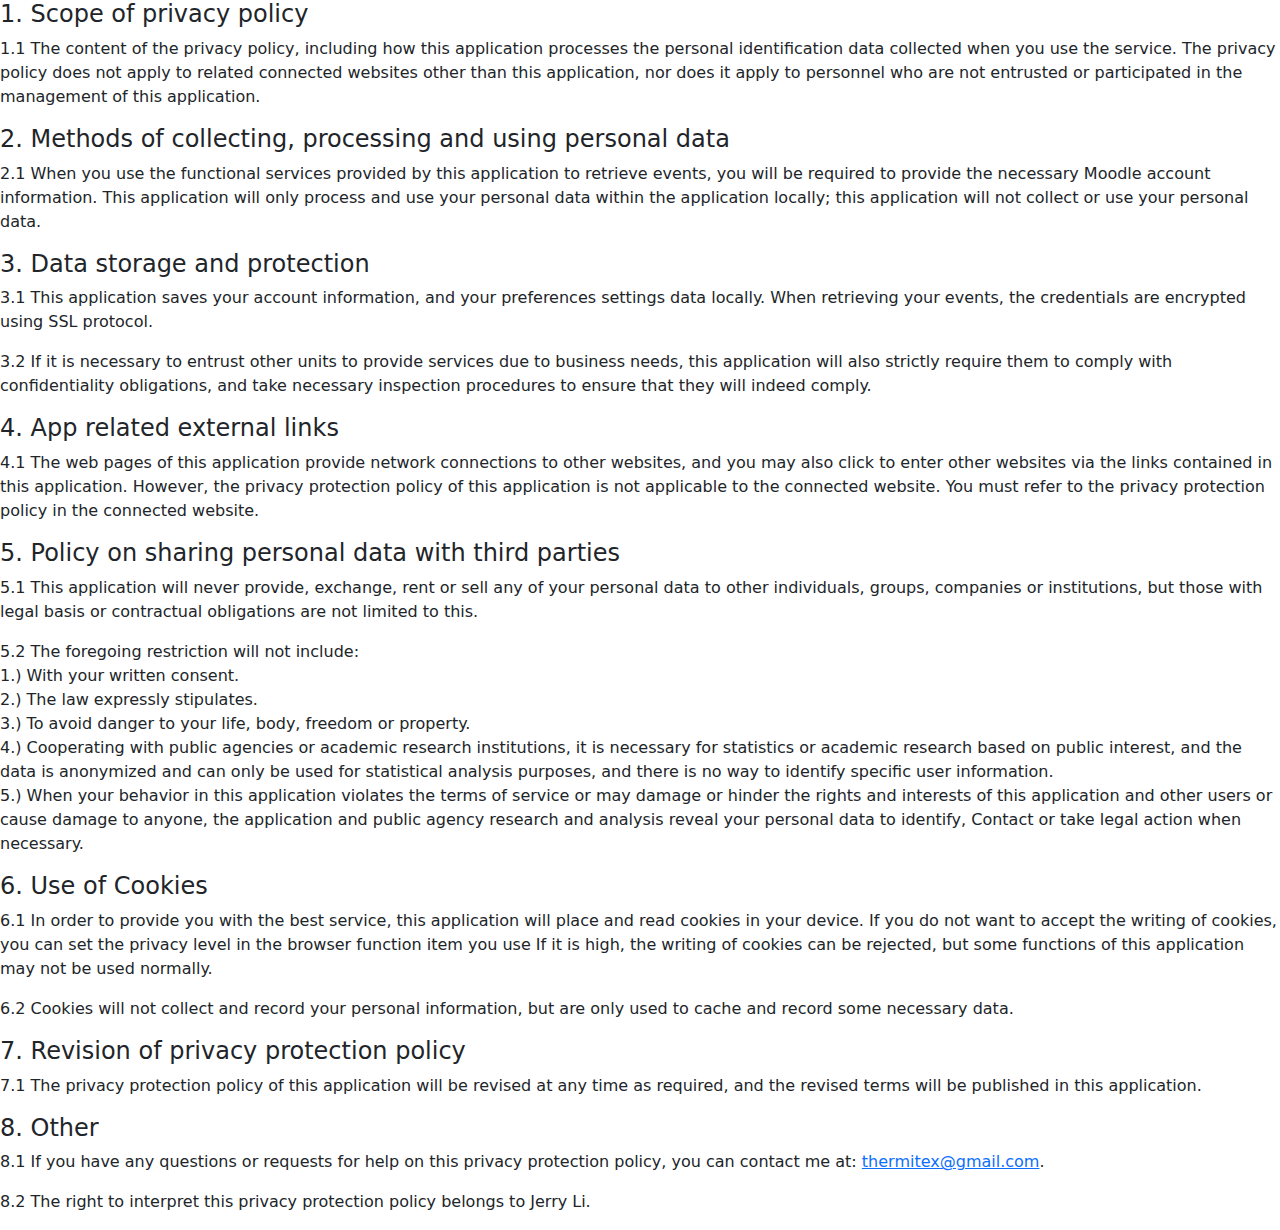
==== privacy.html @ 24122393 "Initial commit" ====
<!doctype html>
<html>
    <head>
        <!-- meta -->
        <meta charset="utf-8">
        <meta http-equiv="X-UA-Compatible" content="IE=edge">
        <meta name="viewport" content="width=device-width, initial-scale=1.0">
        <meta name="description" content="HKU Moodle client that helps fetch deadlines, set reminders, view courses and so on, renovated and rewritten in Flutter.">
        <meta name="keywords" content="Software, App, Moodle, Mobile, Client, iOS, Android, HKU">
        <meta name="author" content="Jerry Li">

        <!-- Site Title -->
        <title>Privacy Policy</title>

        <!-- favicon -->
        <link rel="shortcut icon" type="image/x-icon" href="assets/images/cuckoo-favicon.png">

        <!-- Main CSS -->
        <link href="assets/css/main.css" rel="stylesheet">

        <!-- Bootstrap CSS -->
        <link href="assets/css/bootstrap.min.css" rel="stylesheet">

        <!-- Font-Awesome CSS -->
        <link href="assets/css/font-awesome.min.css" rel="stylesheet">

        <!-- Google Fonts -->
        <link href="assets/css/googlefont.css" rel="stylesheet"> 

        <!-- Animate CSS -->
        <link rel="stylesheet" href="assets/css/animate.min.css">
    </head>

    <body>
        <h4>1. Scope of privacy policy</h4>
			<p>1.1 The content of the privacy policy, including how this application processes the personal identification data collected when you use the service. The privacy policy does not apply to related connected websites other than this application, nor does it apply to personnel who are not entrusted or participated in the management of this application.</p>

			<h4>2. Methods of collecting, processing and using personal data</h4>
			<p>2.1 When you use the functional services provided by this application to retrieve events, you will be required to provide the necessary Moodle account information. This application will only process and use your personal data within the application locally; this application will not collect or use your personal data.</p>

			<h4>3. Data storage and protection</h4>
			<p>3.1 This application saves your account information, and your preferences settings data locally. When retrieving your events, the credentials are encrypted using SSL protocol.</p>
			<p>3.2 If it is necessary to entrust other units to provide services due to business needs, this application will also strictly require them to comply with confidentiality obligations, and take necessary inspection procedures to ensure that they will indeed comply.</p>

			<h4>4. App related external links</h4>
			<p>4.1 The web pages of this application provide network connections to other websites, and you may also click to enter other websites via the links contained in this application. However, the privacy protection policy of this application is not applicable to the connected website. You must refer to the privacy protection policy in the connected website.</p>

			<h4>5. Policy on sharing personal data with third parties</h4>

			<p>5.1 This application will never provide, exchange, rent or sell any of your personal data to other individuals, groups, companies or institutions, but those with legal basis or contractual obligations are not limited to this.</p>

			<p>5.2 The foregoing restriction will not include:<br>
			1.) With your written consent.<br>
			2.) The law expressly stipulates.<br>
			3.) To avoid danger to your life, body, freedom or property.<br>
			4.) Cooperating with public agencies or academic research institutions, it is necessary for statistics or academic research based on public interest, and the data is anonymized and can only be used for statistical analysis purposes, and there is no way to identify specific user information.<br>
			5.) When your behavior in this application violates the terms of service or may damage or hinder the rights and interests of this application and other users or cause damage to anyone, the application and public agency research and analysis reveal your personal data to identify, Contact or take legal action when necessary.</p>

			<h4>6. Use of Cookies</h4>

			<p>6.1 In order to provide you with the best service, this application will place and read cookies in your device. If you do not want to accept the writing of cookies, you can set the privacy level in the browser function item you use If it is high, the writing of cookies can be rejected, but some functions of this application may not be used normally.</p>

			<p>6.2 Cookies will not collect and record your personal information, but are only used to cache and record some necessary data.</p>

			<h4>7. Revision of privacy protection policy</h4>

			<p>7.1 The privacy protection policy of this application will be revised at any time as required, and the revised terms will be published in this application.</p>

			<h4>8. Other</h4>

			<p>8.1 If you have any questions or requests for help on this privacy protection policy, you can contact me at: <a href="mailto:thermitex@gmail.com">thermitex@gmail.com</a>.</p>

			<p>8.2 The right to interpret this privacy protection policy belongs to Jerry Li.</p>
    </body>
</html>
---- assets/css/main.css ----
#mainblock {
    position: absolute;
    top: 50%;
    left: 50%;
    transform: translate(-50%, -50%);
    min-width: 175px;
    display: flex;
    flex-direction: row;
}
---- assets/css/googlefont.css ----
@font-face {
  font-family: 'Roboto';
  font-style: normal;
  font-weight: 300;
  src: local('Roboto Light'), local('Roboto-Light'), url(https://fontcdn.dgl.ai/s/roboto/v18/KFOlCnqEu92Fr1MmSU5fBBc9.ttf) format('truetype');
}
@font-face {
  font-family: 'Roboto';
  font-style: normal;
  font-weight: 400;
  src: local('Roboto'), local('Roboto-Regular'), url(https://fontcdn.dgl.ai/s/roboto/v18/KFOmCnqEu92Fr1Mu4mxP.ttf) format('truetype');
}
@font-face {
  font-family: 'Roboto';
  font-style: normal;
  font-weight: 500;
  src: local('Roboto Medium'), local('Roboto-Medium'), url(https://fontcdn.dgl.ai/s/roboto/v18/KFOlCnqEu92Fr1MmEU9fBBc9.ttf) format('truetype');
}
@font-face {
  font-family: 'Roboto';
  font-style: normal;
  font-weight: 700;
  src: local('Roboto Bold'), local('Roboto-Bold'), url(https://fontcdn.dgl.ai/s/roboto/v18/KFOlCnqEu92Fr1MmWUlfBBc9.ttf) format('truetype');
}
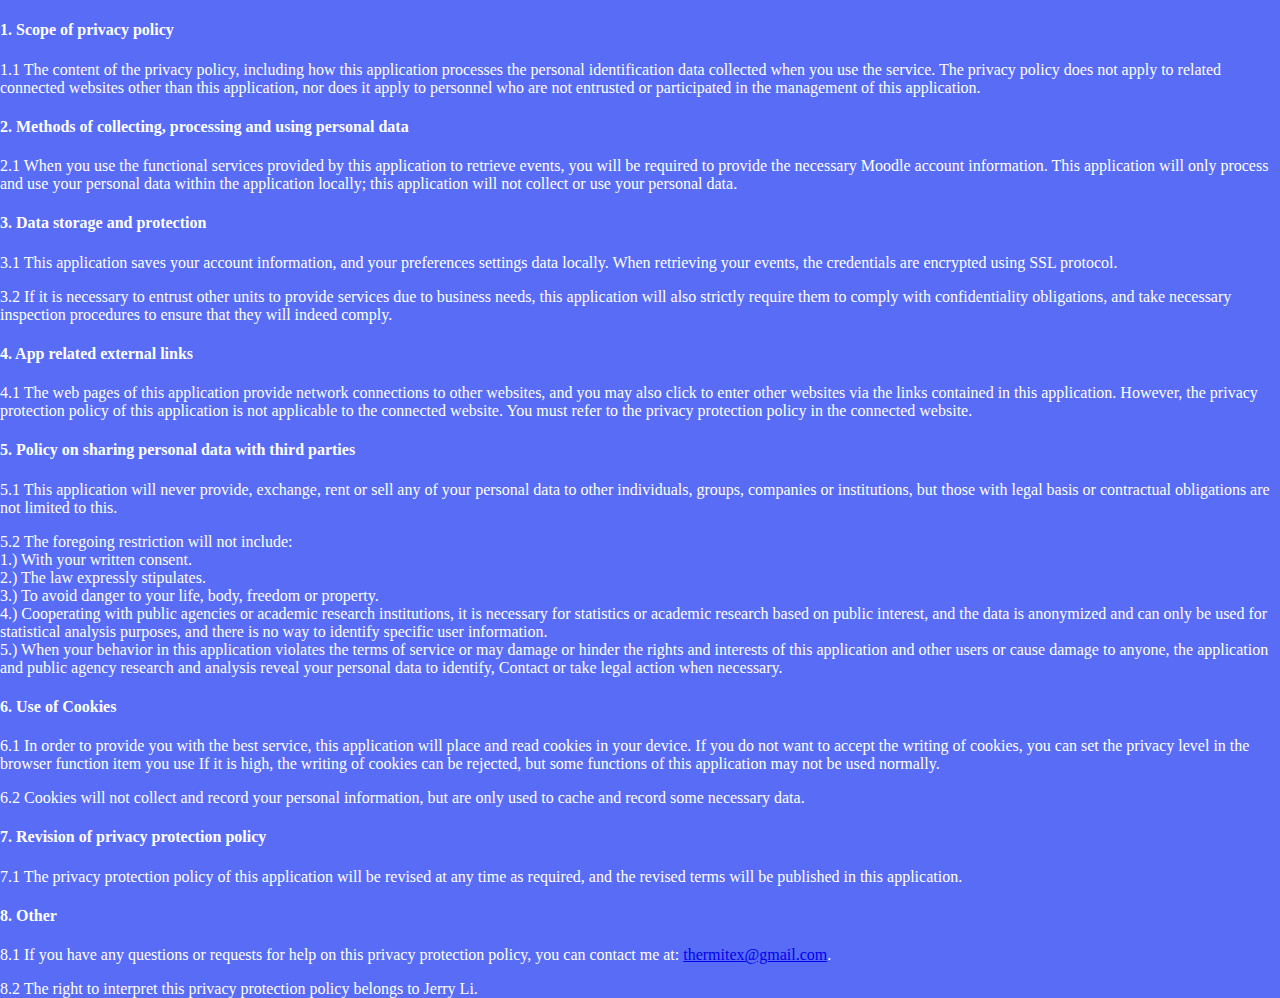
==== commit 8fad2dc6: "Update pages" ====
--- a/privacy.html
+++ b/privacy.html
@@ -19,20 +19,18 @@
         <link href="assets/css/main.css" rel="stylesheet">
 
         <!-- Bootstrap CSS -->
-        <link href="assets/css/bootstrap.min.css" rel="stylesheet">
+        <link href="https://cdn.jsdelivr.net/npm/bootstrap@5.2.3/dist/css/bootstrap.min.css" rel="stylesheet" integrity="sha384-rbsA2VBKQhggwzxH7pPCaAqO46MgnOM80zW1RWuH61DGLwZJEdK2Kadq2F9CUG65" crossorigin="anonymous">
 
         <!-- Font-Awesome CSS -->
         <link href="assets/css/font-awesome.min.css" rel="stylesheet">
 
         <!-- Google Fonts -->
         <link href="assets/css/googlefont.css" rel="stylesheet"> 
-
-        <!-- Animate CSS -->
-        <link rel="stylesheet" href="assets/css/animate.min.css">
     </head>
 
     <body>
-        <h4>1. Scope of privacy policy</h4>
+        <div class="container-md">
+            <h4>1. Scope of privacy policy</h4>
 			<p>1.1 The content of the privacy policy, including how this application processes the personal identification data collected when you use the service. The privacy policy does not apply to related connected websites other than this application, nor does it apply to personnel who are not entrusted or participated in the management of this application.</p>
 
 			<h4>2. Methods of collecting, processing and using personal data</h4>
@@ -71,5 +69,6 @@
 			<p>8.1 If you have any questions or requests for help on this privacy protection policy, you can contact me at: <a href="mailto:thermitex@gmail.com">thermitex@gmail.com</a>.</p>
 
 			<p>8.2 The right to interpret this privacy protection policy belongs to Jerry Li.</p>
+        </div>
     </body>
 </html>--- a/assets/css/main.css
+++ b/assets/css/main.css
@@ -1,9 +1,30 @@
+html,
+body {
+    background-color: #586CF5;
+    color: white;
+    height: 100%;
+    margin: 0;
+}
+
 #mainblock {
     position: absolute;
     top: 50%;
     left: 50%;
     transform: translate(-50%, -50%);
-    min-width: 175px;
-    display: flex;
-    flex-direction: row;
+    min-width: 100px;
+}
+
+#cuckoo {
+    margin-bottom: 70px;
+    display: block;
+}
+
+#icon-list {
+    list-style-type: none;
+}
+
+.icon-item {
+    margin-top: 15px;
+    margin-left: auto;
+    margin-right: auto;
 }